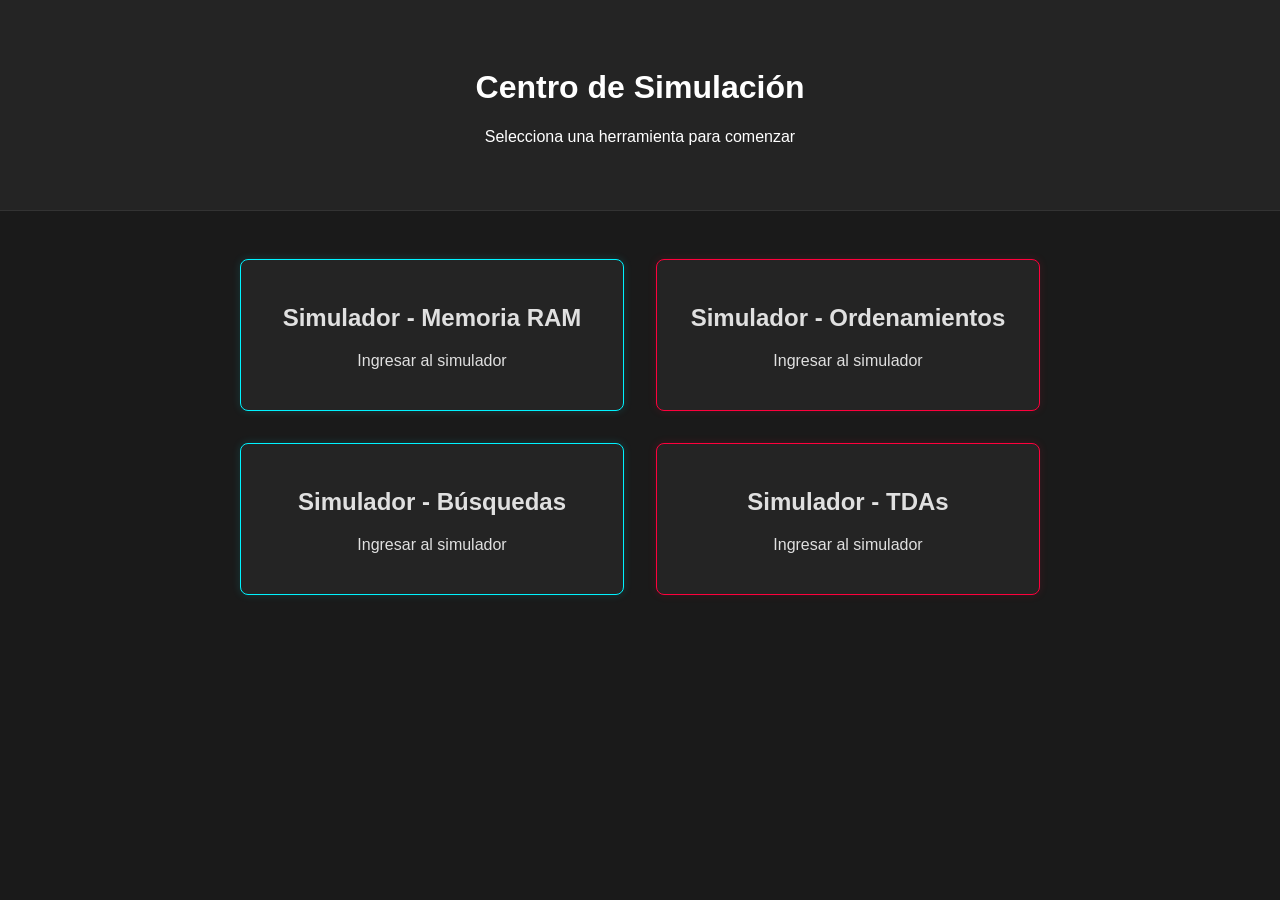
==== index.html @ c2fd3f77 "Subo el contenido del repo privado, para poder verlo en web" ====
<!DOCTYPE html>
<html lang="es">
<head>
    <meta charset="UTF-8">
    <meta name="viewport" content="width=device-width, initial-scale=1.0">
    <title>Centro de Simulación</title>
    <link rel="stylesheet" href="global.css">
    <link rel="icon" type="image/png" href="assets/img/favicon.png">
</head>
<body>
    <header class="header">
        <h1>Centro de Simulación</h1>
        <p>Selecciona una herramienta para comenzar</p>
    </header>

    <main class="container">
        <div class="grid-simuladores">
            <a href="simulador-memoria-ram/index.html" class="btn-simulador">
                <h2>Simulador - Memoria RAM</h2>
                <p>Ingresar al simulador</p>
            </a>

            <a href="simulador-ordenamientos/index.html" class="btn-simulador">
                <h2>Simulador - Ordenamientos</h2>
                <p>Ingresar al simulador</p>
            </a>

            <a href="simulador-busquedas/index.html" class="btn-simulador">
                <h2>Simulador - Búsquedas</h2>
                <p>Ingresar al simulador</p>
            </a>

            <a href="simulador-tdas/index.html" class="btn-simulador">
                <h2>Simulador - TDAs</h2>
                <p>Ingresar al simulador</p>
            </a>
        </div>
    </main>
</body>
</html>
---- global.css ----
/* =======================
Estilos del menú principal
========================== */

body {
    font-family: sans-serif;
    background-color: #1a1a1a;
    color: #ffffff;
    margin: 0;
    padding: 0;
}

.header {
    text-align: center;
    padding: 3rem 1rem;
    background-color: #242424;
    border-bottom: 1px solid #333;
}

.container {
    max-width: 800px;
    margin: 3rem auto;
    padding: 0 1rem;
}

.grid-simuladores {
    display: grid;
    grid-template-columns: repeat(2, 1fr);
    gap: 2rem;
}

.btn-simulador {
    display: block;
    background: #242424;
    border-radius: 8px;
    padding: 1.5rem;
    text-align: center;
    text-decoration: none;
    color: #e0e0e0;
    transition: all 0.3s ease;
}

.btn-simulador:nth-child(odd) {
    border: 1px solid #00f3ff;
    box-shadow: 0 0 8px rgba(0, 243, 255, 0.15);
}

.btn-simulador:nth-child(odd):hover {
    box-shadow: 0 0 15px rgba(0, 243, 255, 0.5);
    transform: translateY(-5px);
}

.btn-simulador:nth-child(even) {
    border: 1px solid #ff003c;
    box-shadow: 0 0 8px rgba(255, 0, 60, 0.15);
}

.btn-simulador:nth-child(even):hover {
    box-shadow: 0 0 15px rgba(255, 0, 60, 0.5);
    transform: translateY(-5px);
}

.btn-volver {
    display: inline-block;
    margin-top: 2rem;
    padding: 0.8rem 1.5rem;
    background-color: #333;
    border: 1px solid #555;
    color: white;
    text-decoration: none;
    border-radius: 5px;
}

.base-page {
    text-align: center;
    padding-top: 5rem;
}
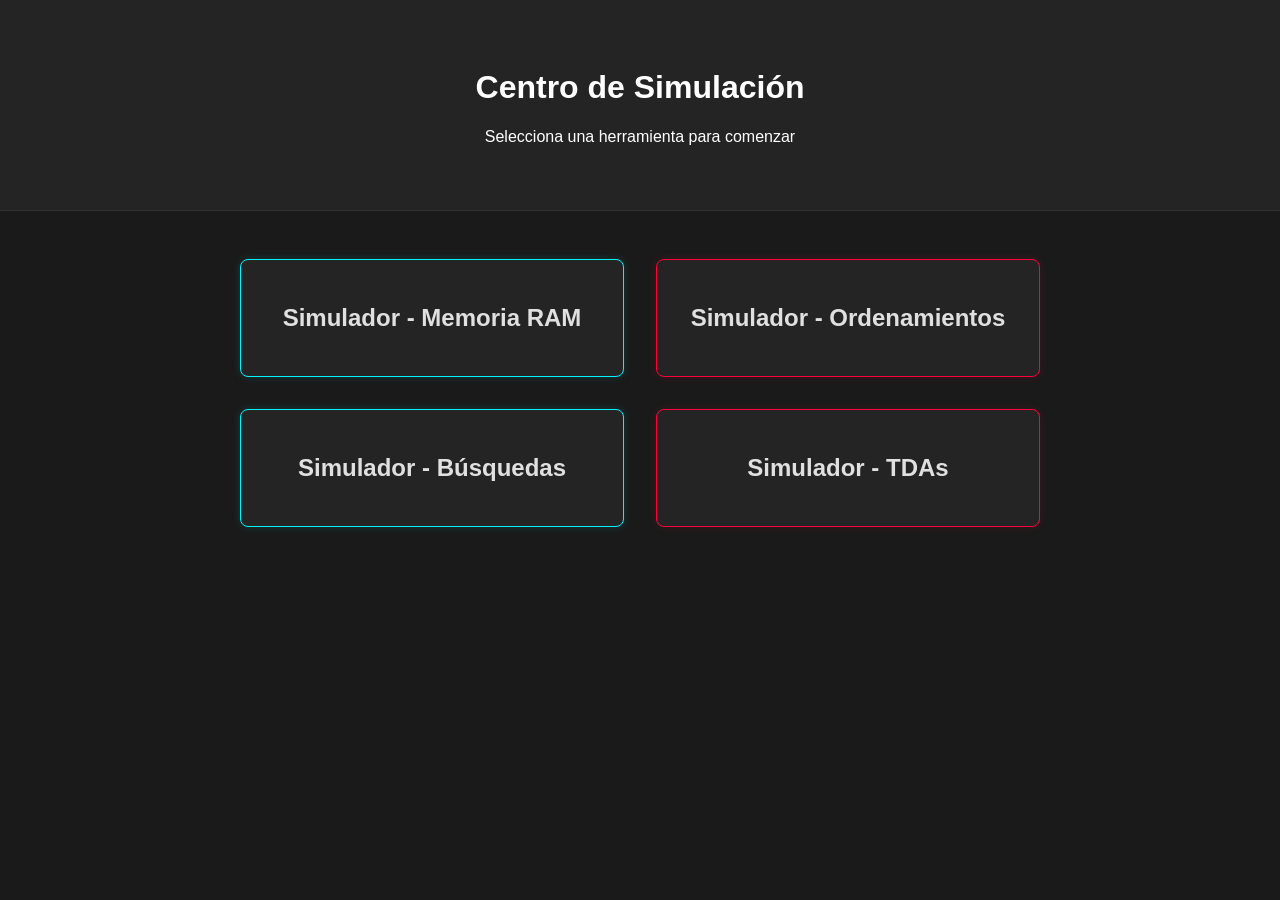
==== commit 581943b2: "Agrego los diseños responsive" ====
--- a/index.html
+++ b/index.html
@@ -17,22 +17,18 @@
         <div class="grid-simuladores">
             <a href="simulador-memoria-ram/index.html" class="btn-simulador">
                 <h2>Simulador - Memoria RAM</h2>
-                <p>Ingresar al simulador</p>
             </a>
 
             <a href="simulador-ordenamientos/index.html" class="btn-simulador">
                 <h2>Simulador - Ordenamientos</h2>
-                <p>Ingresar al simulador</p>
             </a>
 
             <a href="simulador-busquedas/index.html" class="btn-simulador">
                 <h2>Simulador - Búsquedas</h2>
-                <p>Ingresar al simulador</p>
             </a>
 
             <a href="simulador-tdas/index.html" class="btn-simulador">
                 <h2>Simulador - TDAs</h2>
-                <p>Ingresar al simulador</p>
             </a>
         </div>
     </main>
--- a/global.css
+++ b/global.css
@@ -75,3 +75,18 @@
     text-align: center;
     padding-top: 5rem;
 }
+
+/* =================
+   DISEÑO RESPONSIVO
+   ================= */
+@media (max-width: 600px) {
+    .grid-simuladores {
+        grid-template-columns: 1fr;
+    }
+    .header {
+        padding: 2rem 1rem;
+    }
+    .container {
+        margin: 1.5rem auto;
+    }
+}
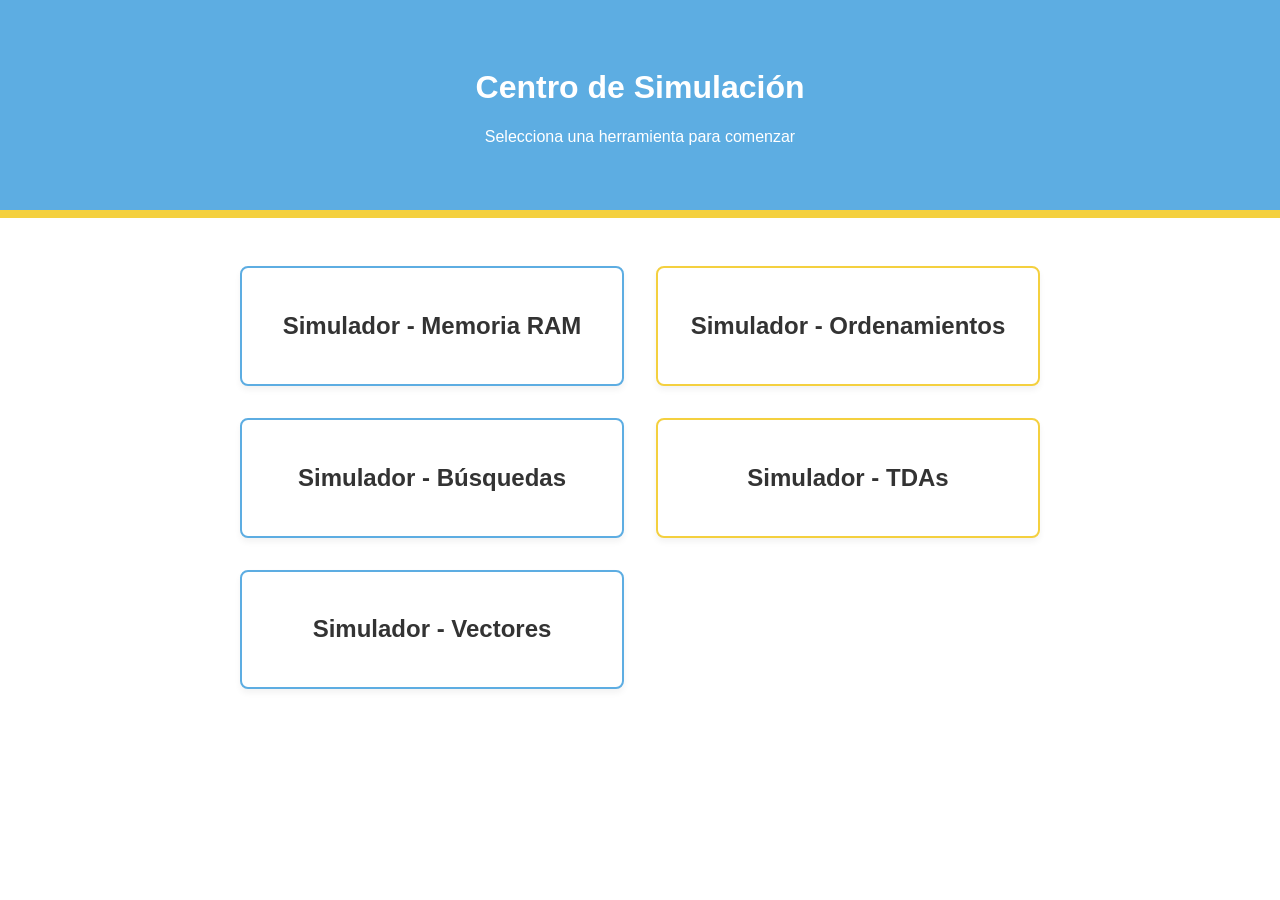
==== commit cad3a682: "Algo muy base del simulador de vectores, faltan los estilos" ====
--- a/index.html
+++ b/index.html
@@ -30,6 +30,10 @@
             <a href="simulador-tdas/index.html" class="btn-simulador">
                 <h2>Simulador - TDAs</h2>
             </a>
+
+            <a href="simulador-vectores/index.html" class="btn-simulador">
+                <h2>Simulador - Vectores</h2>
+            </a>
         </div>
     </main>
 </body>
--- a/global.css
+++ b/global.css
@@ -4,8 +4,8 @@
 
 body {
     font-family: sans-serif;
-    background-color: #1a1a1a;
-    color: #ffffff;
+    background-color: #ffffff;
+    color: #333333;
     margin: 0;
     padding: 0;
 }
@@ -13,8 +13,9 @@
 .header {
     text-align: center;
     padding: 3rem 1rem;
-    background-color: #242424;
-    border-bottom: 1px solid #333;
+    background-color: #5DADE2; /* Celeste FundaMendez */
+    color: #ffffff;
+    border-bottom: 8px solid #F4D03F; /* Amarillo FundaMendez */
 }
 
 .container {
@@ -31,32 +32,32 @@
 
 .btn-simulador {
     display: block;
-    background: #242424;
+    background: #ffffff;
     border-radius: 8px;
     padding: 1.5rem;
     text-align: center;
     text-decoration: none;
-    color: #e0e0e0;
+    color: #333333;
+    border: 2px solid #e0e0e0;
     transition: all 0.3s ease;
+    box-shadow: 0 4px 6px rgba(0,0,0,0.05);
 }
 
 .btn-simulador:nth-child(odd) {
-    border: 1px solid #00f3ff;
-    box-shadow: 0 0 8px rgba(0, 243, 255, 0.15);
+    border-color: #5DADE2;
 }
 
 .btn-simulador:nth-child(odd):hover {
-    box-shadow: 0 0 15px rgba(0, 243, 255, 0.5);
+    box-shadow: 0 0 15px rgba(93, 173, 226, 0.4);
     transform: translateY(-5px);
 }
 
 .btn-simulador:nth-child(even) {
-    border: 1px solid #ff003c;
-    box-shadow: 0 0 8px rgba(255, 0, 60, 0.15);
+    border-color: #F4D03F;
 }
 
 .btn-simulador:nth-child(even):hover {
-    box-shadow: 0 0 15px rgba(255, 0, 60, 0.5);
+    box-shadow: 0 0 15px rgba(244, 208, 63, 0.5);
     transform: translateY(-5px);
 }
 
@@ -64,11 +65,16 @@
     display: inline-block;
     margin-top: 2rem;
     padding: 0.8rem 1.5rem;
-    background-color: #333;
-    border: 1px solid #555;
-    color: white;
+    background-color: #F8F9FA;
+    border: 1px solid #cccccc;
+    color: #333333;
     text-decoration: none;
     border-radius: 5px;
+    transition: background 0.2s;
+}
+
+.btn-volver:hover {
+    background-color: #e2e6ea;
 }
 
 .base-page {
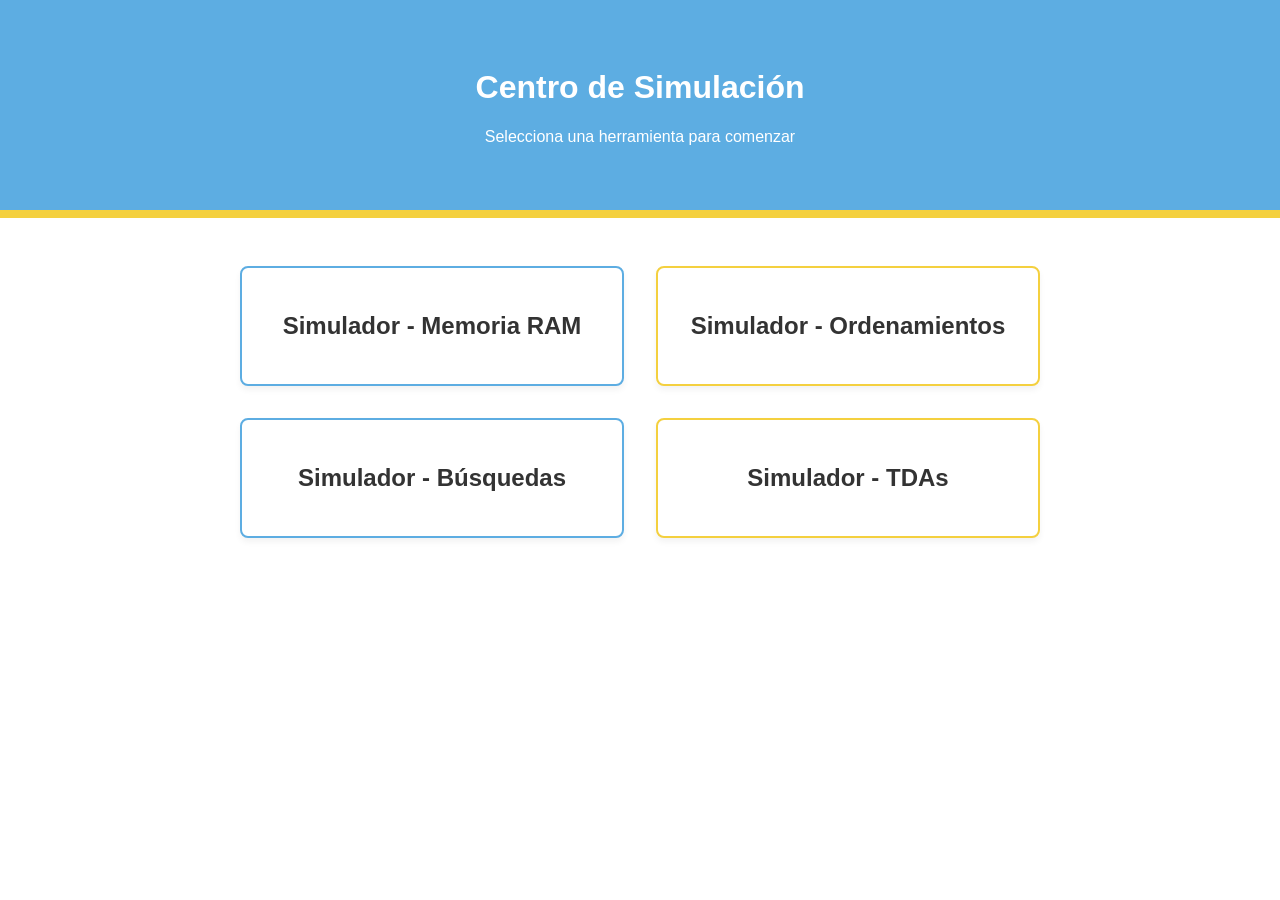
==== commit 973a78e6: "Oculto para que no se liste el simulador" ====
--- a/index.html
+++ b/index.html
@@ -31,10 +31,11 @@
                 <h2>Simulador - TDAs</h2>
             </a>
 
-            <a href="simulador-vectores/index.html" class="btn-simulador">
+            <!-- Acá agregamos el nuevo simulador de vectores -->
+            <!-- <a href="simulador-vectores/index.html" class="btn-simulador">
                 <h2>Simulador - Vectores</h2>
-            </a>
+            </a> >-->
         </div>
     </main>
 </body>
-</html>
+</html>
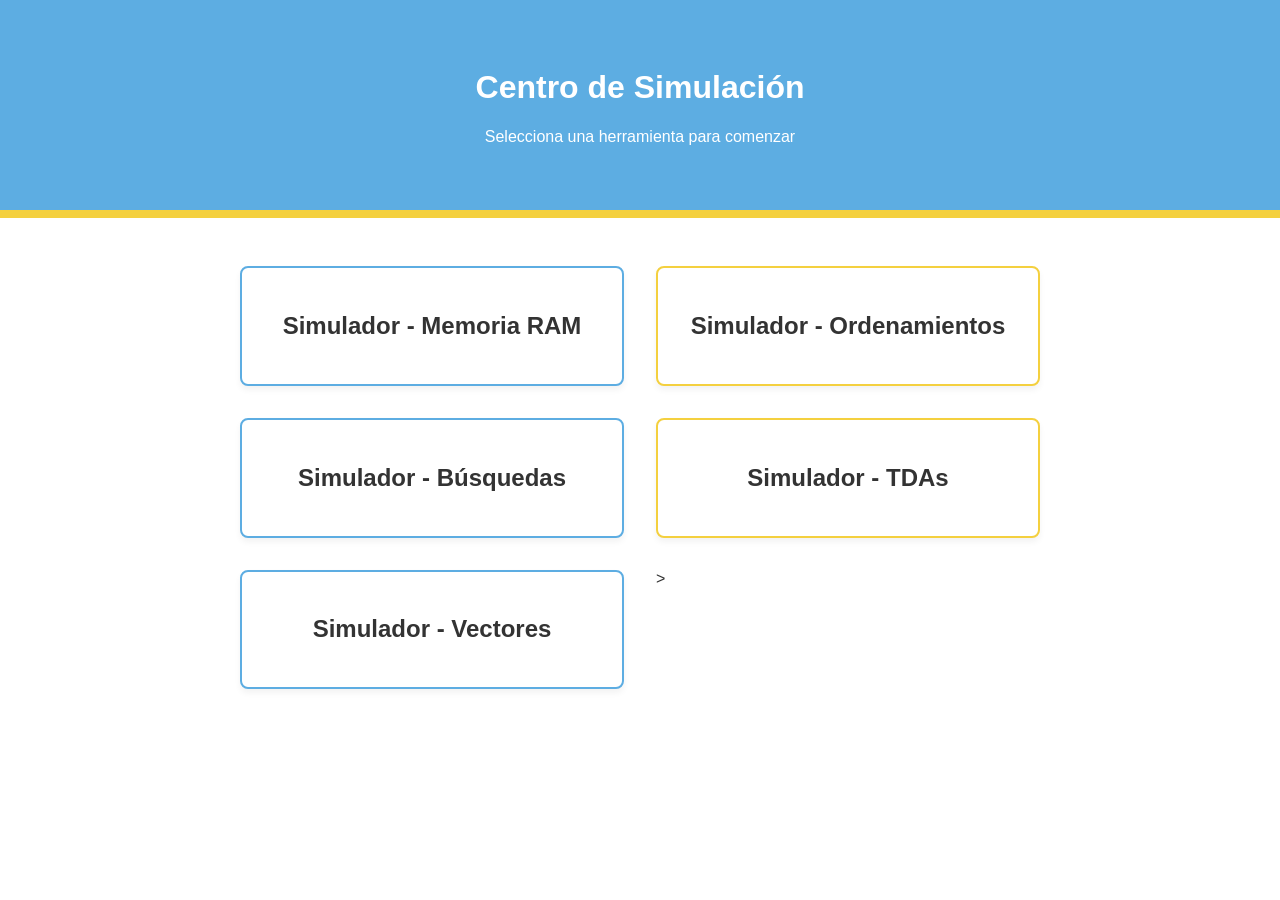
==== commit afb945dc: "Subo la versión final del simulador" ====
--- a/index.html
+++ b/index.html
@@ -30,11 +30,10 @@
             <a href="simulador-tdas/index.html" class="btn-simulador">
                 <h2>Simulador - TDAs</h2>
             </a>
-
-            <!-- Acá agregamos el nuevo simulador de vectores -->
-            <!-- <a href="simulador-vectores/index.html" class="btn-simulador">
+            
+            <a href="simulador-vectores/index.html" class="btn-simulador">
                 <h2>Simulador - Vectores</h2>
-            </a> >-->
+            </a> >
         </div>
     </main>
 </body>
